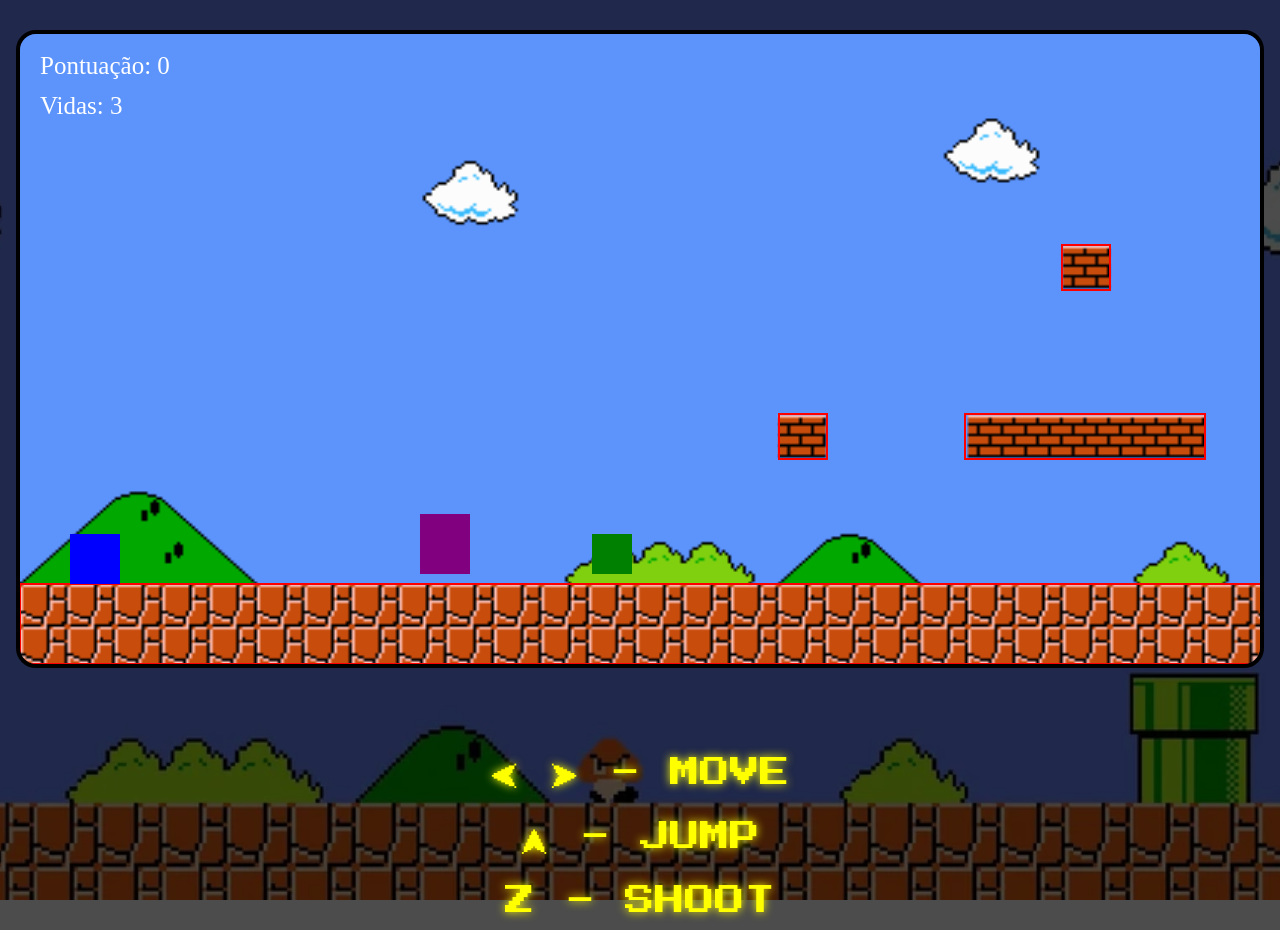
==== Projeto/game/index.html @ 1165971e "aaaa" ====
<!DOCTYPE html>
<html lang="en">
    <head>
        <meta charset="UTF-8">
        <title>game</title>
        <link rel="stylesheet" href="style.css">    
    </head>
    <body>
        <div class="overlay">
            <div class="game-container">
                <canvas id="canvas" width="1240" height="630"></canvas>
                <div class="controls">
                    <p><span>⮜ ⮞ - MOVE</span></p>
                    <p><span>⮝ - JUMP</span></p>
                    <p><span>Z - SHOOT</span></p>
                </div>
            </div>
        </div>
        <script src="script.js" type="text/javascript"></script>
    </body>
</html>
---- Projeto/game/style.css ----
@import url('https://fonts.googleapis.com/css2?family=Press+Start+2P&display=swap');

body{

    margin:0;
    height: 100vh;
    display:flex;
    justify-content:center;
    background-size:cover;
    background-position:center;
    background-image:url("mario.webp");
    background-repeat:no-repeat;
    overflow:hidden;
}

.overlay{

    width:100%;
    height:100%;
    display:flex;
    justify-content:center;
    align-items:flex-start;
    padding-top:30px;
    background:rgba(0,0,0,0.7);
}


canvas{

    display: block;
    border:4px solid black;
    border-radius: 20px;
    background:transparent;
}

.game-container{

    display:flex;
    flex-direction:column;
    align-items:center;
    gap:20px;
}

.controls{

    color:white;
    font-family:"Press Start 2P",system-ui;
    font-size:30px;
    text-align:center;
    margin-top: 40px;
}

.controls span{

    color:yellow;

    text-shadow:0 0 10px yellow;
}
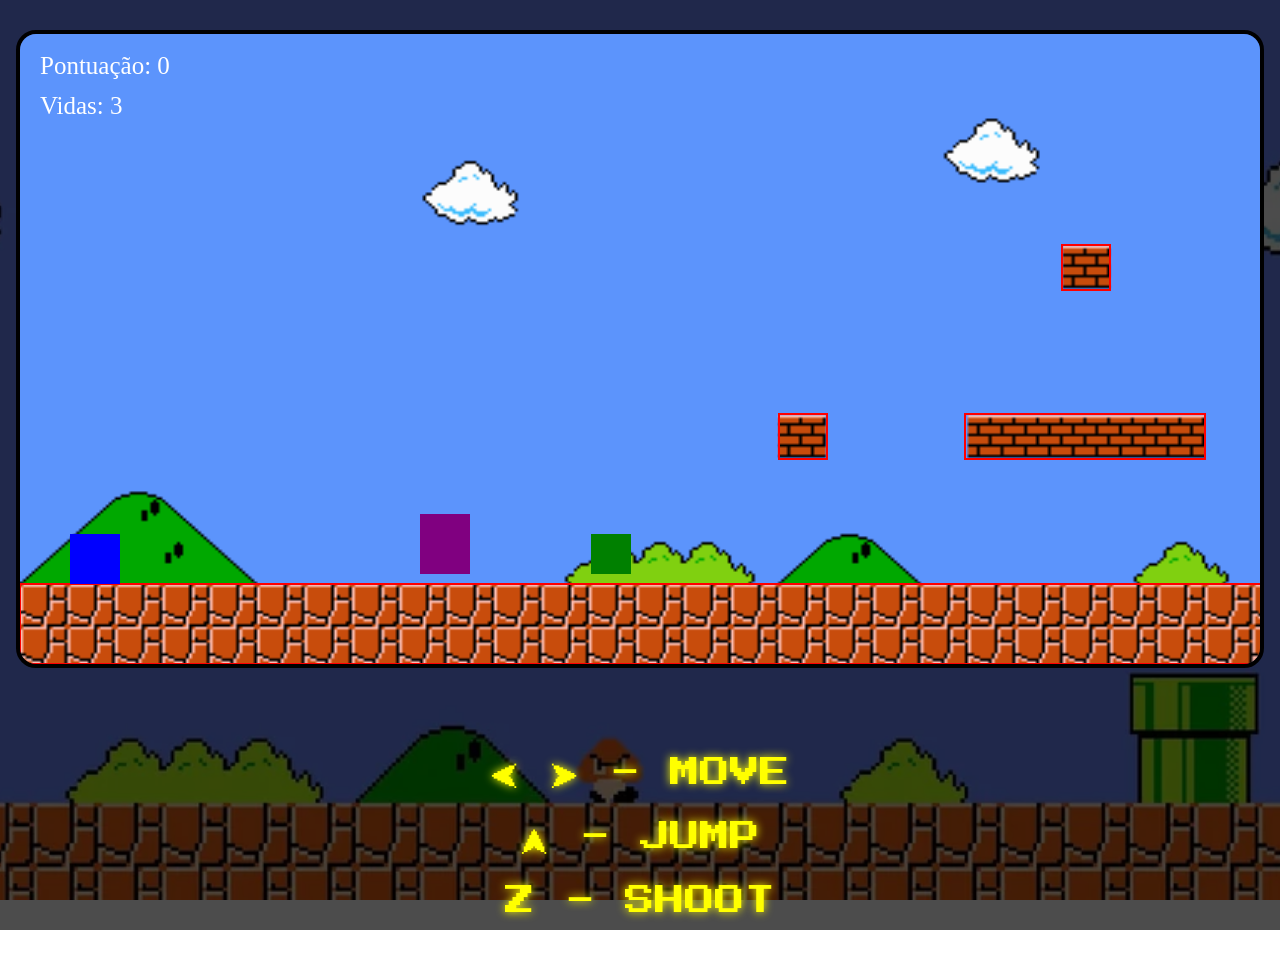
==== commit b60f5af3: "ajustes" ====
--- a/Projeto/game/index.html
+++ b/Projeto/game/index.html
@@ -13,6 +13,7 @@
                     <p><span>⮜ ⮞ - MOVE</span></p>
                     <p><span>⮝ - JUMP</span></p>
                     <p><span>Z - SHOOT</span></p>
+                    <a href="../menu.html">GO TO MENU</a>
                 </div>
             </div>
         </div>
--- a/Projeto/game/style.css
+++ b/Projeto/game/style.css
@@ -53,6 +53,18 @@
 .controls span{
 
     color:yellow;
+    text-shadow:0 0 10px yellow;
+}
 
+.controls a{
+
+    color:rgb(255, 255, 255);
+    text-shadow:0 0 10px rgb(255, 255, 255);
+    text-decoration: none;
+}
+
+.controls a:hover{
+    color:yellow;
     text-shadow:0 0 10px yellow;
-}+    text-decoration: underline;
+}
